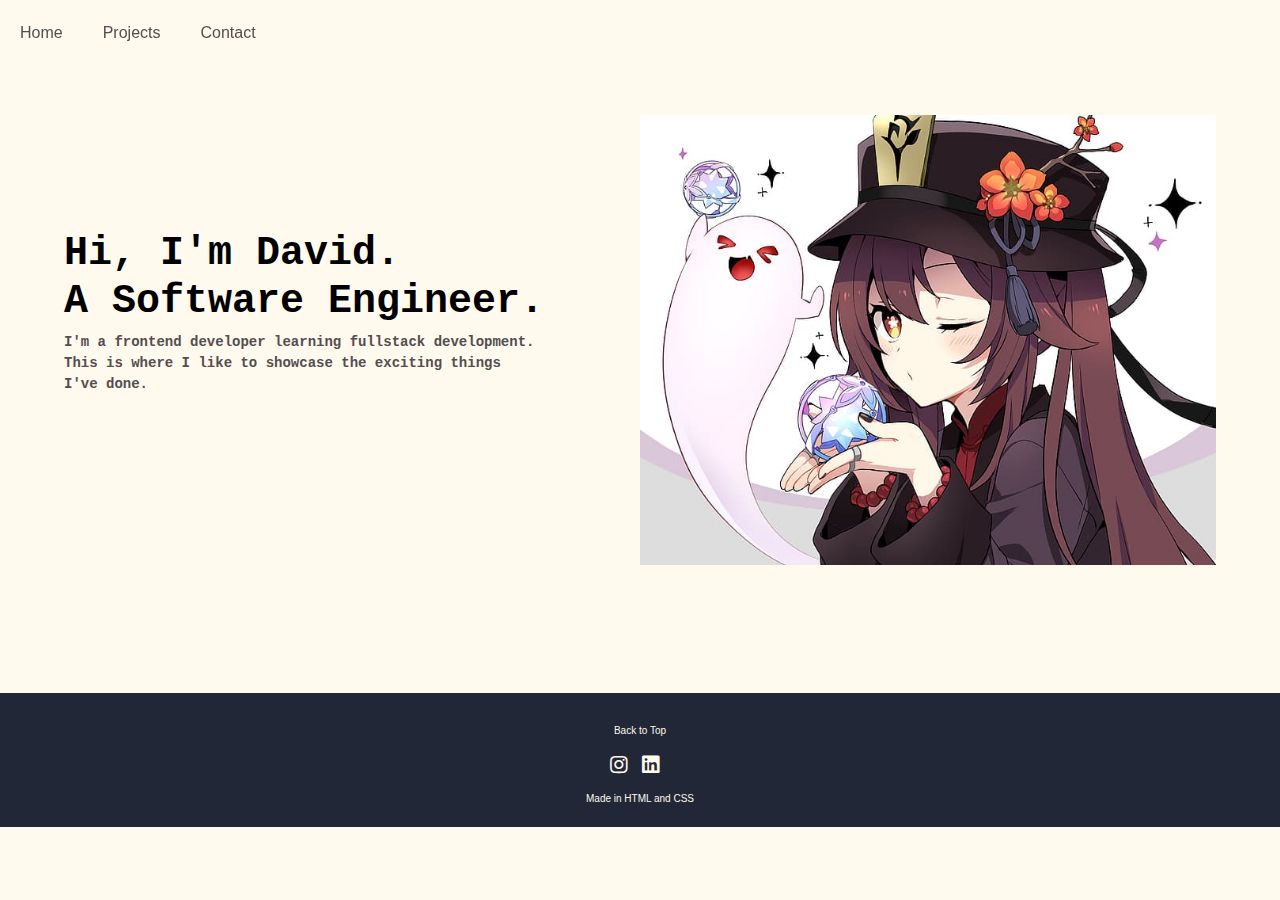
==== index.html @ ca60cd60 "home page implementation and project previews" ====
<!DOCTYPE html>
<html lang="en">
<head>
    <meta charset="UTF-8">
    <meta name="viewport" content="width=device-width, initial-scale=1.0">
    <title>David Tam</title>
    <link rel="stylesheet" href="https://cdnjs.cloudflare.com/ajax/libs/font-awesome/5.15.3/css/all.min.css">
    <link rel="stylesheet" href="styles.css">
    <link rel="icon" href="assets/dt_icon.ico" type="image/x-icon">
</head>
<body>
    <header>
        <nav>
            <ul>
                <li><a href="index.html">Home</a></li>
                <li><a href="projects.html">Projects</a></li>
                <li><a href="#contact">Contact</a></li>
            </ul>
        </nav>
    </header>

    <main>
        <section id="home" class="hero">

            <div class="hero-content">
                <h1>Hi, I'm David. <br> A Software Engineer. <br> <p>I'm a frontend developer learning fullstack development. This is where I like to showcase the exciting things I've done. </p></h1> 
            </div>
            
            <img src="assets/placeholder.jpg" alt="profile-pic">
        
        </section>
    </main>

    <footer>
        <p class="back-to-top"><a href="#top">Back to Top</a></p>
        <div class="footer-icons">
            <a href="https://instagram.com/d__tam?igshid=OGQ5ZDc2ODk2ZA=="><i class="fab fa-instagram"></i></a>
            <a href="https://www.linkedin.com/in/dtam0915/"><i class="fab fa-linkedin"></i></a>
        </div>
        <p> Made in HTML and CSS</p>
    </footer>

    <script src="script.js"></script>
</body>
</html>
---- styles.css ----
/* Reset default margin and padding */
* {
  margin: 0;
  padding: 0;
}

/* Global styles */
body {
  position: relative;
  font-family: Verdana, Geneva, Tahoma, sans-serif;
  line-height: 1.6;
  background-color: #fff9ee;
  color: #212736;
}

.container {
  max-width: 960px;
  margin: 0 auto;
  padding: 20px;
}

/* Header styles */
header {
  position: fixed;
  top: 0; left: 0; right: 0;
  z-index: 999;
  background-color: transparent;
  padding: 20px;
  transition: background-color 0.3s ease-in-out
}

header nav ul {
  display: flex;
  list-style: none;
  margin: 0;
  padding: 0;
}

header nav ul li {
  margin-right: 40px;
}

header nav ul li:last-child {
  margin-right: 0;
}

header nav ul li a {
  text-decoration: none;
  color: #534e50;
}

/* Main styles */
main {
  padding-left: 5%;
  padding-right: 5%;
  padding-bottom: 1%;
}

.hero {
  display: flex;
  flex-direction: column;
  align-items: center;
  padding-top: 10%;
  padding-bottom: 10%;
}

.hero h1 {
  font-family: 'Courier New', Courier, monospace, sans-serif;
  font-size: 40px;
  font-weight: 800;
  font-weight: bolder;

  color:#000;
  text-align: center;
  line-height: 1.2;
}

.hero p {
  font-size: 14px;
  color: #534e50;
  padding-top: 2%;
  padding-bottom: 2%;
  line-height: 1.5;
}

.hero img {
  max-width: 80%;
}

/*Hero Section style for horizontal screens*/
@media (min-width: 1000px) {
  .hero {
    flex-direction: row;
    justify-content: space-between;
    align-items: flex-start;
  }

  .hero h1 {
    text-align: left;
    margin-right: 20px;
    padding-top: 20%;
  }

  .hero p {
    font-size: 14px;
    color: #534e50;
    width: 85%;
    padding-top: 1%;
    padding-bottom: 1%;
  }

  .hero img {
    max-width: 50%;
  }
}

/*Project Section styles*/
.projects {
  display: flex;
  flex-direction: column;
  align-items: first baseline;
  padding-top: 5%;
  padding-bottom: 10%;
}

.projects h1 {
  font-family: 'Courier New', Courier, monospace, sans-serif;
  font-size: 54px;
  font-weight: 800;
  font-weight: bolder;

  color:#000;
  text-align: left;
  line-height: 1.2;
}

.projects h2 {
  font-family:  Verdana, Geneva, Tahoma, sans-serif;
  font-size: 18px;
  font-weight: 100;
  padding-bottom: 3%;

  color:#534e50;
  text-align: left;
  line-height: 1.2;
}

.project-container {
  display: grid;
  grid-template-columns: 1fr;
  grid-gap: 4%;
  max-width: 960px;
  margin: 0 auto;
}

.project-element {
  display: flex;
  flex-direction: column;
  align-items: center;
  max-width: 400px;
  padding: 20px;
  background-color: #f5f0e5;
  border-radius: 10px;
  box-shadow: 0 2px 6px rgba(0, 0, 0, 0.1);
}

.project-element img {
  max-width: 100%;
  height: auto;
  border-radius: 5px;
  margin-bottom: 10px;
}

.project-element h1 {
  font-weight: bold;
  font-size: 20px;
  margin-bottom: 10px;
}

.project-element p {
  margin-bottom: 10px;
  text-align: center;
}

.button-row {
  display: flex;
  justify-content: space-between;
  align-items: center;
  width: 100%;
}

.button-row a {
  text-decoration: none;
}

.button-row button {
  background-color: #212736;
  color: #f5efe1;
  padding: 10px 20px;
  border: none;
  border-radius: 5px;
  font-weight: bold;
  cursor: pointer;
}

.button-row p {
  font-size: 12px;
  color: #777;
  margin-left: 10px;
}

/*Customized project layout based on width*/
@media (min-width: 1000px) {
  .project-container {
    grid-template-columns: repeat(2, 1fr);
  }
}


/* Footer styles */
footer {
  background-color: #212736;
  padding: 20px;
  color: #fff9ee;
  text-align: center;
}

.footer-icons {
  margin-top: 10px;
  margin-bottom: 10px;
}

.footer-icons a {
  color: #fff9ee;
  font-size: 20px;
  margin-right: 10px;
}

.back-to-top {
  margin-top: 10px;
}

.back-to-top a {
  color:#fff9ee;
  text-decoration: none;
}

.back-to-top a:hover {
  text-decoration: underline;
}

footer p {
  margin: 0;
  font-size: 10px;
}
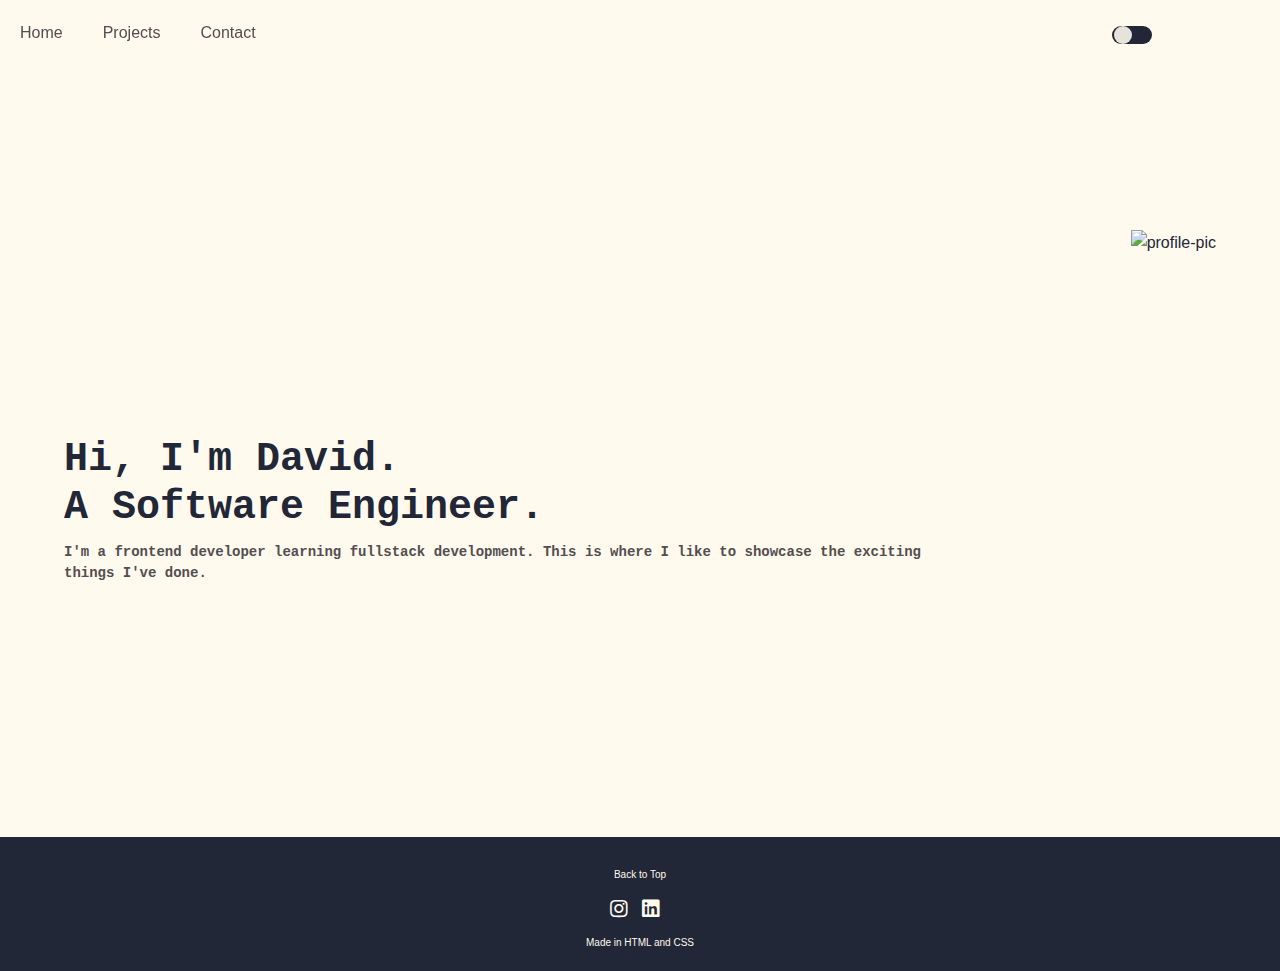
==== commit 48acb0e6: "added picture + dark mode" ====
--- a/index.html
+++ b/index.html
@@ -17,6 +17,37 @@
                 <li><a href="#contact">Contact</a></li>
             </ul>
         </nav>
+        <div class="toggle-switch-container">
+            <label class="toggle-switch">
+                <input type="checkbox" id="toggle">
+                <span class="slider"></span>
+            </label>
+        </div>
+        <script>
+            document.addEventListener("DOMContentLoaded", function() {
+              const toggle = document.getElementById("toggle");
+              const body = document.body;
+          
+              // Check if the toggle state exists in local storage
+              const isDarkMode = localStorage.getItem("darkMode") === "true";
+              toggle.checked = isDarkMode;
+              if (isDarkMode) {
+                body.classList.add("dark-mode");
+              }
+          
+              // Add event listener to toggle switch
+              toggle.addEventListener("change", function() {
+                // Add toggle records to local storage
+                if (this.checked) {
+                  body.classList.add("dark-mode");
+                  localStorage.setItem("darkMode", "true");
+                } else {
+                  body.classList.remove("dark-mode");
+                  localStorage.setItem("darkMode", "false");
+                }
+              });
+            });
+          </script>
     </header>
 
     <main>
@@ -26,7 +57,7 @@
                 <h1>Hi, I'm David. <br> A Software Engineer. <br> <p>I'm a frontend developer learning fullstack development. This is where I like to showcase the exciting things I've done. </p></h1> 
             </div>
             
-            <img src="assets/placeholder.jpg" alt="profile-pic">
+            <img src="assets/me.png" alt="profile-pic">
         
         </section>
     </main>
--- a/styles.css
+++ b/styles.css
@@ -2,6 +2,25 @@
 * {
   margin: 0;
   padding: 0;
+}
+
+/*Base and dark-mode colour palettes*/
+:root {
+  --clr-fore: #212736;
+  --clr-back: #fff9ee;
+  --clr-fore2: #534e50;
+  --clr-back2:#e8e3da;
+  --clr-foot: #212736;
+  --clr-foot2: #fff9ee;
+}
+
+.dark-mode {
+  --clr-back: #1f1f29;
+  --clr-fore: #cfccc8;
+  --clr-back2: #13131b;
+  --clr-fore2:#d9d6ce;
+  --clr-foot: #1f1f20;
+  --clr-foot2: #fff9ee;
 }
 
 /* Global styles */
@@ -9,8 +28,8 @@
   position: relative;
   font-family: Verdana, Geneva, Tahoma, sans-serif;
   line-height: 1.6;
-  background-color: #fff9ee;
-  color: #212736;
+  background-color: var(--clr-back);
+  color: var(--clr-fore);
 }
 
 .container {
@@ -46,7 +65,60 @@
 
 header nav ul li a {
   text-decoration: none;
-  color: #534e50;
+  color:var(--clr-fore2);
+}
+
+/*Lighting Switch Styles*/
+.toggle-switch {
+  position: fixed;
+  top: 2.5%; 
+  right: 10%; 
+  display: inline-block;
+  width: 40px;
+  height: 24px;
+}
+
+.toggle-switch input {
+  opacity: 0;
+  width: 0;
+  height: 0;
+}
+
+.slider {
+  position: absolute;
+  cursor: pointer;
+  top: 50%;
+  transform: translateY(-50%);
+  left: 0;
+  right: 0;
+  height: 18px;
+  background-color: var(--clr-fore);
+  border-radius: 12px;
+  transition: .4s;
+}
+
+.slider:before {
+  position: absolute;
+  content: "";
+  height: 18px;
+  width: 18px;
+  left: 2px;
+  top: 50%;
+  transform: translateY(-50%);
+  background-color: var(--clr-back2);
+  border-radius: 50%;
+  transition: .4s;
+}
+
+/*Allows for slider to move and change colours upon being clicked*/
+input:checked + .slider {
+  background-color: var(--clr-back2);
+  width: 100%; 
+}
+
+input:checked + .slider:before {
+  transform: translateX(100%) translateY(-50%); 
+  background-color: var(--clr-fore);
 }
 
 /* Main styles */
@@ -60,31 +132,33 @@
   display: flex;
   flex-direction: column;
   align-items: center;
-  padding-top: 10%;
+  padding-top: 15%;
   padding-bottom: 10%;
 }
 
 .hero h1 {
   font-family: 'Courier New', Courier, monospace, sans-serif;
-  font-size: 40px;
+  font-size: 30px;
   font-weight: 800;
   font-weight: bolder;
 
-  color:#000;
+  color:var(--clr-fore);
   text-align: center;
   line-height: 1.2;
 }
 
 .hero p {
   font-size: 14px;
-  color: #534e50;
+  color: var(--clr-fore2);
   padding-top: 2%;
   padding-bottom: 2%;
   line-height: 1.5;
 }
 
 .hero img {
+  padding-top: 5%;
   max-width: 80%;
+  height: auto;
 }
 
 /*Hero Section style for horizontal screens*/
@@ -93,24 +167,31 @@
     flex-direction: row;
     justify-content: space-between;
     align-items: flex-start;
+    padding-top: 20%;
+    padding-bottom: 20%;
   }
 
   .hero h1 {
     text-align: left;
+    font-size: 40px;
+    font-weight: 800;
     margin-right: 20px;
     padding-top: 20%;
   }
 
   .hero p {
     font-size: 14px;
-    color: #534e50;
+    color: var(--clr-fore2);
     width: 85%;
     padding-top: 1%;
     padding-bottom: 1%;
   }
 
   .hero img {
-    max-width: 50%;
+    padding-top: 0%;
+    padding-right: 0%;
+    max-width: 45%;
+    height: auto
   }
 }
 
@@ -119,8 +200,8 @@
   display: flex;
   flex-direction: column;
   align-items: first baseline;
-  padding-top: 5%;
-  padding-bottom: 10%;
+  padding-top: 10%;
+  padding-bottom: 20%;
 }
 
 .projects h1 {
@@ -129,7 +210,7 @@
   font-weight: 800;
   font-weight: bolder;
 
-  color:#000;
+  color:var(--clr-fore);
   text-align: left;
   line-height: 1.2;
 }
@@ -138,9 +219,9 @@
   font-family:  Verdana, Geneva, Tahoma, sans-serif;
   font-size: 18px;
   font-weight: 100;
-  padding-bottom: 3%;
-
-  color:#534e50;
+  padding-bottom: 6%;
+
+  color:var(--clr-fore2);
   text-align: left;
   line-height: 1.2;
 }
@@ -159,7 +240,7 @@
   align-items: center;
   max-width: 400px;
   padding: 20px;
-  background-color: #f5f0e5;
+  background-color: var(--clr-back2);
   border-radius: 10px;
   box-shadow: 0 2px 6px rgba(0, 0, 0, 0.1);
 }
@@ -194,8 +275,8 @@
 }
 
 .button-row button {
-  background-color: #212736;
-  color: #f5efe1;
+  background-color: var(--clr-fore);
+  color: var(--clr-back);
   padding: 10px 20px;
   border: none;
   border-radius: 5px;
@@ -205,12 +286,16 @@
 
 .button-row p {
   font-size: 12px;
-  color: #777;
+  color: var(--clr-fore);
   margin-left: 10px;
 }
 
 /*Customized project layout based on width*/
 @media (min-width: 1000px) {
+  .projects {
+    padding-top: 5%;
+  }
+
   .project-container {
     grid-template-columns: repeat(2, 1fr);
   }
@@ -219,10 +304,11 @@
 
 /* Footer styles */
 footer {
-  background-color: #212736;
+  background-color: var(--clr-foot);
   padding: 20px;
-  color: #fff9ee;
+  color: var(--clr-foot2);
   text-align: center;
+  margin-top:auto;
 }
 
 .footer-icons {
@@ -231,7 +317,7 @@
 }
 
 .footer-icons a {
-  color: #fff9ee;
+  color: var(--clr-foot2);
   font-size: 20px;
   margin-right: 10px;
 }
@@ -241,7 +327,7 @@
 }
 
 .back-to-top a {
-  color:#fff9ee;
+  color:var(--clr-foot2);
   text-decoration: none;
 }
 
@@ -252,4 +338,4 @@
 footer p {
   margin: 0;
   font-size: 10px;
-}
+}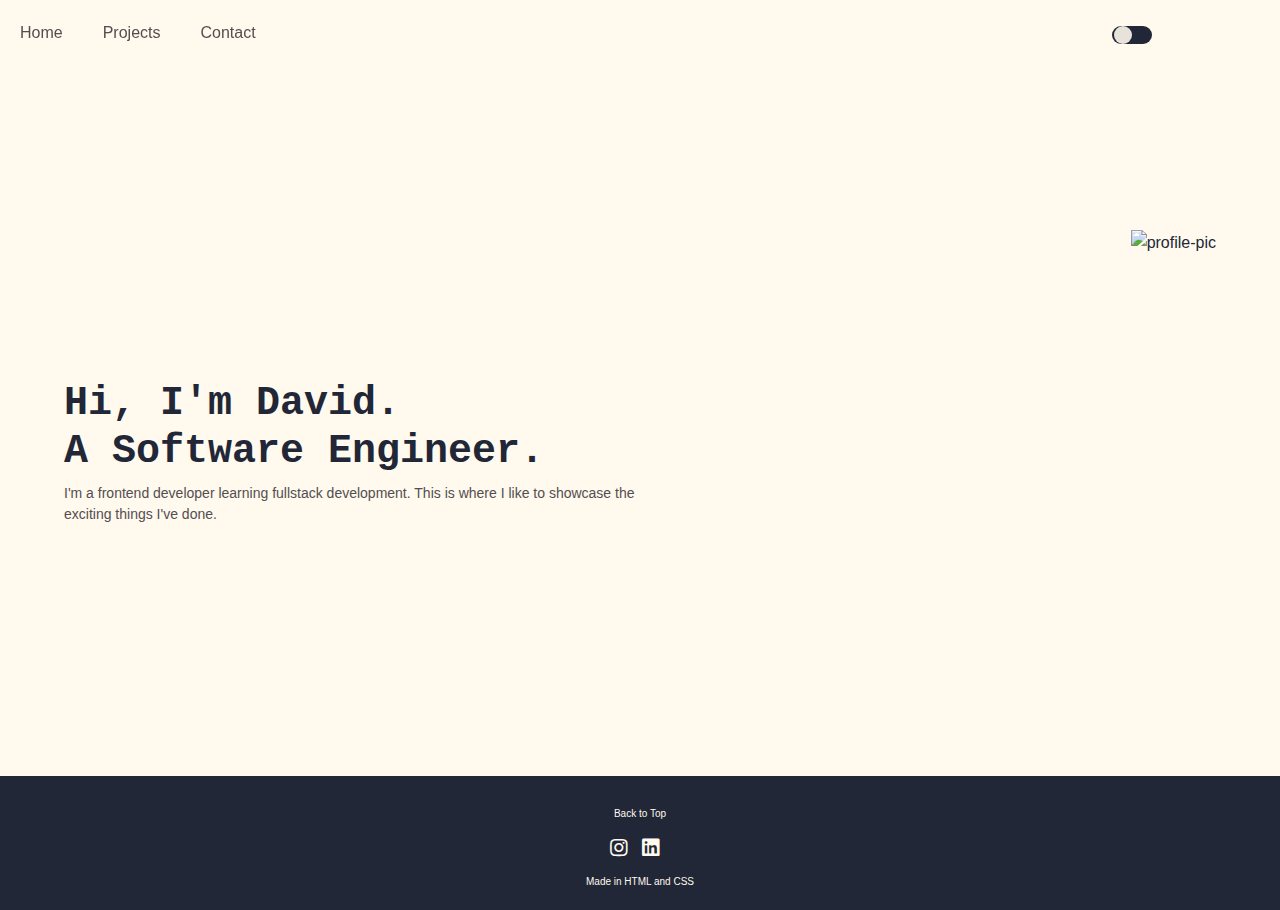
==== commit 3e26083d: "ruin raider project overview" ====
--- a/index.html
+++ b/index.html
@@ -23,31 +23,6 @@
                 <span class="slider"></span>
             </label>
         </div>
-        <script>
-            document.addEventListener("DOMContentLoaded", function() {
-              const toggle = document.getElementById("toggle");
-              const body = document.body;
-          
-              // Check if the toggle state exists in local storage
-              const isDarkMode = localStorage.getItem("darkMode") === "true";
-              toggle.checked = isDarkMode;
-              if (isDarkMode) {
-                body.classList.add("dark-mode");
-              }
-          
-              // Add event listener to toggle switch
-              toggle.addEventListener("change", function() {
-                // Add toggle records to local storage
-                if (this.checked) {
-                  body.classList.add("dark-mode");
-                  localStorage.setItem("darkMode", "true");
-                } else {
-                  body.classList.remove("dark-mode");
-                  localStorage.setItem("darkMode", "false");
-                }
-              });
-            });
-          </script>
     </header>
 
     <main>
--- a/styles.css
+++ b/styles.css
@@ -153,6 +153,8 @@
   padding-top: 2%;
   padding-bottom: 2%;
   line-height: 1.5;
+  font-family: Verdana, Geneva, Tahoma, sans-serif;
+  font-weight:normal
 }
 
 .hero img {
@@ -301,7 +303,6 @@
   }
 }
 
-
 /* Footer styles */
 footer {
   background-color: var(--clr-foot);
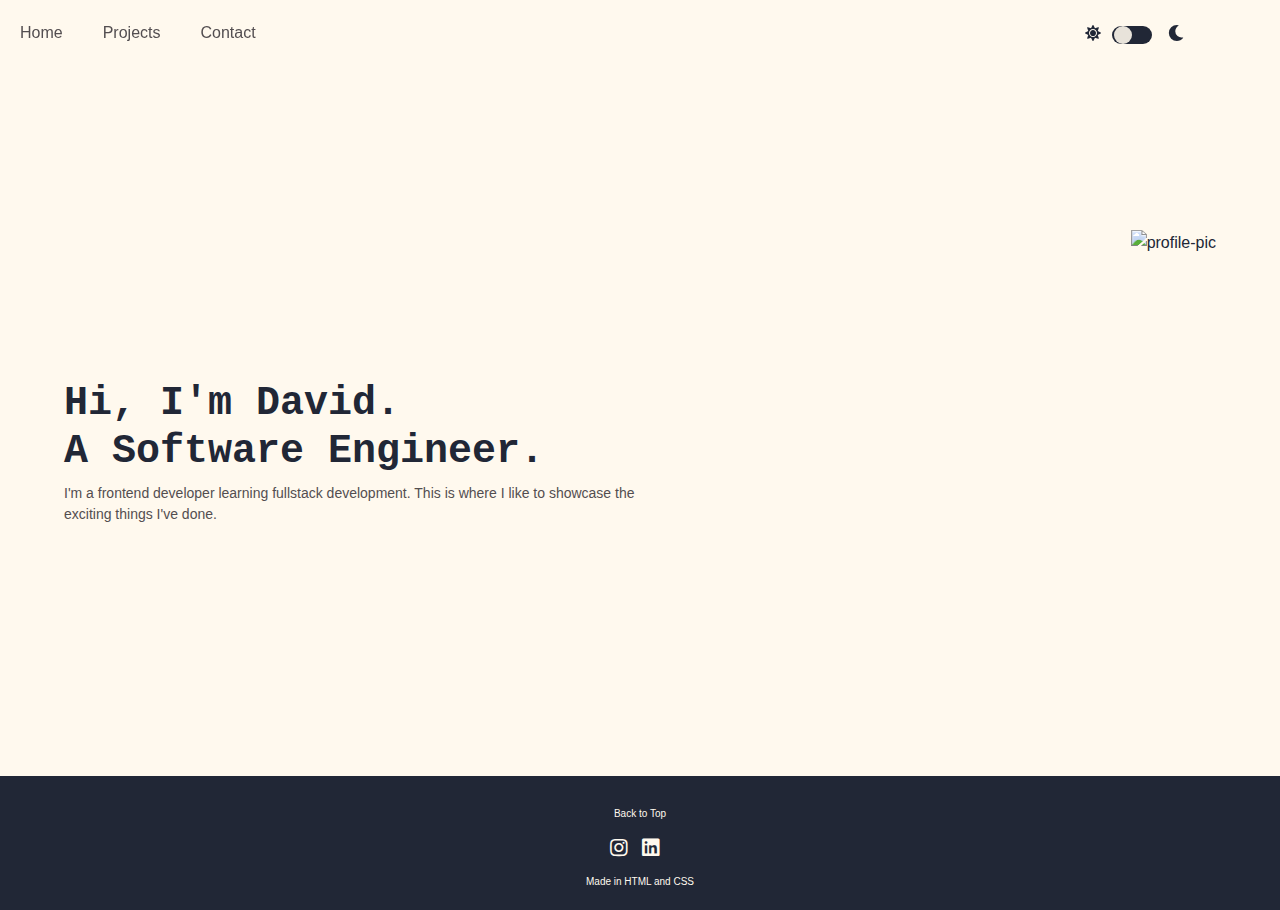
==== commit c7dde493: "altima project page added" ====
--- a/index.html
+++ b/index.html
@@ -1,51 +1,69 @@
 <!DOCTYPE html>
 <html lang="en">
-<head>
-    <meta charset="UTF-8">
-    <meta name="viewport" content="width=device-width, initial-scale=1.0">
+  <head>
+    <meta charset="UTF-8" />
+    <meta name="viewport" content="width=device-width, initial-scale=1.0" />
     <title>David Tam</title>
-    <link rel="stylesheet" href="https://cdnjs.cloudflare.com/ajax/libs/font-awesome/5.15.3/css/all.min.css">
-    <link rel="stylesheet" href="styles.css">
-    <link rel="icon" href="assets/dt_icon.ico" type="image/x-icon">
-</head>
-<body>
+    <link
+      rel="stylesheet"
+      href="https://cdnjs.cloudflare.com/ajax/libs/font-awesome/5.15.3/css/all.min.css"
+    />
+    <link rel="stylesheet" href="styles.css" />
+    <link rel="icon" href="assets/dt_icon.ico" type="image/x-icon" />
+  </head>
+  <body>
     <header>
-        <nav>
-            <ul>
-                <li><a href="index.html">Home</a></li>
-                <li><a href="projects.html">Projects</a></li>
-                <li><a href="#contact">Contact</a></li>
-            </ul>
-        </nav>
-        <div class="toggle-switch-container">
-            <label class="toggle-switch">
-                <input type="checkbox" id="toggle">
-                <span class="slider"></span>
-            </label>
-        </div>
+      <nav>
+        <ul>
+          <li><a href="index.html">Home</a></li>
+          <li><a href="projects.html">Projects</a></li>
+          <li><a href="#contact">Contact</a></li>
+        </ul>
+      </nav>
+      <div class="toggle-switch-container">
+        <label class="toggle-switch">
+          <input type="checkbox" id="toggle" />
+          <span class="slider"></span>
+        </label>
+      </div>
+      <span class="icon" aria-label="sun">
+        <i class="fas fa-sun"></i>
+      </span>
+      <span class="icon" aria-label="moon">
+        <i class="fas fa-moon"></i>
+      </span>
     </header>
 
     <main>
-        <section id="home" class="hero">
+      <section id="home" class="hero">
+        <div class="hero-content">
+          <h1>
+            Hi, I'm David. <br />
+            A Software Engineer. <br />
+            <p>
+              I'm a frontend developer learning fullstack development. This is
+              where I like to showcase the exciting things I've done.
+            </p>
+          </h1>
+        </div>
 
-            <div class="hero-content">
-                <h1>Hi, I'm David. <br> A Software Engineer. <br> <p>I'm a frontend developer learning fullstack development. This is where I like to showcase the exciting things I've done. </p></h1> 
-            </div>
-            
-            <img src="assets/me.png" alt="profile-pic">
-        
-        </section>
+        <img src="assets/me.png" alt="profile-pic" />
+      </section>
     </main>
 
     <footer>
-        <p class="back-to-top"><a href="#top">Back to Top</a></p>
-        <div class="footer-icons">
-            <a href="https://instagram.com/d__tam?igshid=OGQ5ZDc2ODk2ZA=="><i class="fab fa-instagram"></i></a>
-            <a href="https://www.linkedin.com/in/dtam0915/"><i class="fab fa-linkedin"></i></a>
-        </div>
-        <p> Made in HTML and CSS</p>
+      <p class="back-to-top"><a href="#top">Back to Top</a></p>
+      <div class="footer-icons">
+        <a href="https://instagram.com/d__tam?igshid=OGQ5ZDc2ODk2ZA=="
+          ><i class="fab fa-instagram"></i
+        ></a>
+        <a href="https://www.linkedin.com/in/dtam0915/"
+          ><i class="fab fa-linkedin"></i
+        ></a>
+      </div>
+      <p>Made in HTML and CSS</p>
     </footer>
 
     <script src="script.js"></script>
-</body>
+  </body>
 </html>
--- a/styles.css
+++ b/styles.css
@@ -121,6 +121,38 @@
   background-color: var(--clr-fore);
 }
 
+span.icon[aria-label="sun"] {
+  font-size: 16px;
+  position: fixed;
+  top: 2.3%;
+  right:14%;
+}
+
+span.icon[aria-label="moon"] {
+  font-size: 16px;
+  position: fixed;
+  top: 2.3%;
+  right:7.5%;
+}
+
+/*Light mode positioning for thinner screens*/
+@media (max-width: 1000px) {
+  span.icon[aria-label="sun"] {
+    font-size: 16px;
+    position: fixed;
+    top: 2.3%;
+    right:16%;
+  }
+  
+  span.icon[aria-label="moon"] {
+    font-size: 16px;
+    position: fixed;
+    top: 2.3%;
+    right:7%;
+  }
+}
+
+
 /* Main styles */
 main {
   padding-left: 5%;
@@ -295,7 +327,7 @@
 /*Customized project layout based on width*/
 @media (min-width: 1000px) {
   .projects {
-    padding-top: 5%;
+    padding-top: 8%;
   }
 
   .project-container {
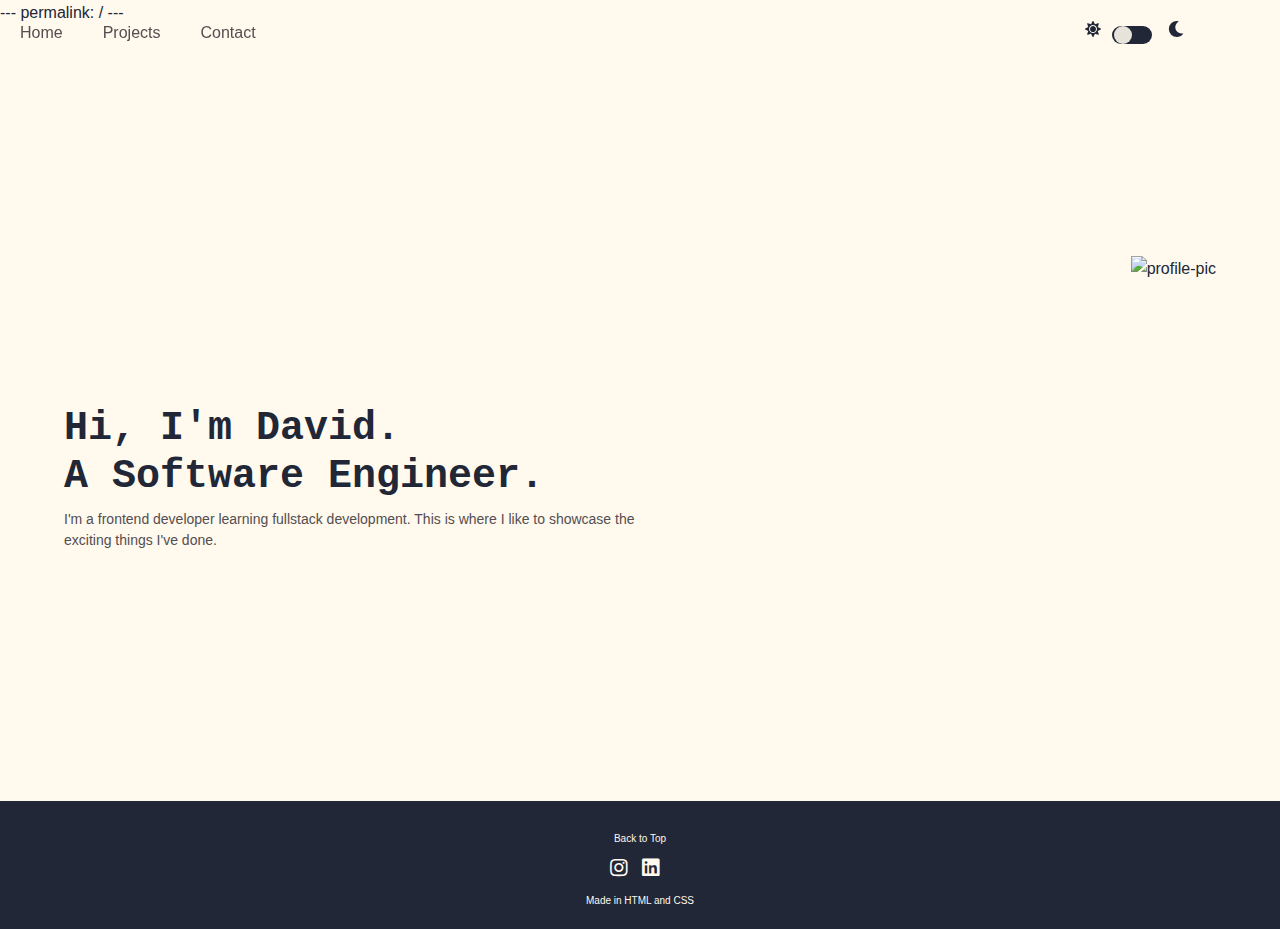
==== commit 51deb1bc: "moved" ====
--- a/index.html
+++ b/index.html
@@ -1,3 +1,7 @@
+---
+permalink: /
+---
+
 <!DOCTYPE html>
 <html lang="en">
   <head>
@@ -8,15 +12,15 @@
       rel="stylesheet"
       href="https://cdnjs.cloudflare.com/ajax/libs/font-awesome/5.15.3/css/all.min.css"
     />
-    <link rel="stylesheet" href="styles.css" />
-    <link rel="icon" href="assets/dt_icon.ico" type="image/x-icon" />
+    <link rel="stylesheet" href="/styles/styles.css" />
+    <link rel="icon" href="/assets/dt_icon.ico" type="image/x-icon" />
   </head>
   <body>
     <header>
       <nav>
         <ul>
-          <li><a href="index.html">Home</a></li>
-          <li><a href="projects.html">Projects</a></li>
+          <li><a href="/src/index.html">Home</a></li>
+          <li><a href="/src/projects.html">Projects</a></li>
           <li><a href="#contact">Contact</a></li>
         </ul>
       </nav>
@@ -47,7 +51,7 @@
           </h1>
         </div>
 
-        <img src="assets/me.png" alt="profile-pic" />
+        <img src="/assets/me.png" alt="profile-pic" />
       </section>
     </main>
 
@@ -64,6 +68,6 @@
       <p>Made in HTML and CSS</p>
     </footer>
 
-    <script src="script.js"></script>
+    <script src="/src/script.js"></script>
   </body>
 </html>
--- a/styles/styles.css
+++ b/styles/styles.css
@@ -0,0 +1,374 @@
+/* Reset default margin and padding */
+* {
+  margin: 0;
+  padding: 0;
+}
+
+/*Base and dark-mode colour palettes*/
+:root {
+  --clr-fore: #212736;
+  --clr-back: #fff9ee;
+  --clr-fore2: #534e50;
+  --clr-back2:#e8e3da;
+  --clr-foot: #212736;
+  --clr-foot2: #fff9ee;
+}
+
+.dark-mode {
+  --clr-back: #1f1f29;
+  --clr-fore: #cfccc8;
+  --clr-back2: #13131b;
+  --clr-fore2:#d9d6ce;
+  --clr-foot: #1f1f20;
+  --clr-foot2: #fff9ee;
+}
+
+/* Global styles */
+body {
+  position: relative;
+  font-family: Verdana, Geneva, Tahoma, sans-serif;
+  line-height: 1.6;
+  background-color: var(--clr-back);
+  color: var(--clr-fore);
+}
+
+.container {
+  max-width: 960px;
+  margin: 0 auto;
+  padding: 20px;
+}
+
+/* Header styles */
+header {
+  position: fixed;
+  top: 0; left: 0; right: 0;
+  z-index: 999;
+  background-color: transparent;
+  padding: 20px;
+  transition: background-color 0.3s ease-in-out
+}
+
+header nav ul {
+  display: flex;
+  list-style: none;
+  margin: 0;
+  padding: 0;
+}
+
+header nav ul li {
+  margin-right: 40px;
+}
+
+header nav ul li:last-child {
+  margin-right: 0;
+}
+
+header nav ul li a {
+  text-decoration: none;
+  color:var(--clr-fore2);
+}
+
+/*Lighting Switch Styles*/
+.toggle-switch {
+  position: fixed;
+  top: 2.5%; 
+  right: 10%; 
+  display: inline-block;
+  width: 40px;
+  height: 24px;
+}
+
+.toggle-switch input {
+  opacity: 0;
+  width: 0;
+  height: 0;
+}
+
+.slider {
+  position: absolute;
+  cursor: pointer;
+  top: 50%;
+  transform: translateY(-50%);
+  left: 0;
+  right: 0;
+  height: 18px;
+  background-color: var(--clr-fore);
+  border-radius: 12px;
+  transition: .4s;
+}
+
+.slider:before {
+  position: absolute;
+  content: "";
+  height: 18px;
+  width: 18px;
+  left: 2px;
+  top: 50%;
+  transform: translateY(-50%);
+  background-color: var(--clr-back2);
+  border-radius: 50%;
+  transition: .4s;
+}
+
+/*Allows for slider to move and change colours upon being clicked*/
+input:checked + .slider {
+  background-color: var(--clr-back2);
+  width: 100%; 
+}
+
+input:checked + .slider:before {
+  transform: translateX(100%) translateY(-50%); 
+  background-color: var(--clr-fore);
+}
+
+span.icon[aria-label="sun"] {
+  font-size: 16px;
+  position: fixed;
+  top: 2.3%;
+  right:14%;
+}
+
+span.icon[aria-label="moon"] {
+  font-size: 16px;
+  position: fixed;
+  top: 2.3%;
+  right:7.5%;
+}
+
+/*Light mode positioning for thinner screens*/
+@media (max-width: 1000px) {
+  span.icon[aria-label="sun"] {
+    font-size: 16px;
+    position: fixed;
+    top: 2.3%;
+    right:16%;
+  }
+  
+  span.icon[aria-label="moon"] {
+    font-size: 16px;
+    position: fixed;
+    top: 2.3%;
+    right:7%;
+  }
+}
+
+
+/* Main styles */
+main {
+  padding-left: 5%;
+  padding-right: 5%;
+  padding-bottom: 1%;
+}
+
+.hero {
+  display: flex;
+  flex-direction: column;
+  align-items: center;
+  padding-top: 15%;
+  padding-bottom: 10%;
+}
+
+.hero h1 {
+  font-family: 'Courier New', Courier, monospace, sans-serif;
+  font-size: 30px;
+  font-weight: 800;
+  font-weight: bolder;
+
+  color:var(--clr-fore);
+  text-align: center;
+  line-height: 1.2;
+}
+
+.hero p {
+  font-size: 14px;
+  color: var(--clr-fore2);
+  padding-top: 2%;
+  padding-bottom: 2%;
+  line-height: 1.5;
+  font-family: Verdana, Geneva, Tahoma, sans-serif;
+  font-weight:normal
+}
+
+.hero img {
+  padding-top: 5%;
+  max-width: 80%;
+  height: auto;
+}
+
+/*Hero Section style for horizontal screens*/
+@media (min-width: 1000px) {
+  .hero {
+    flex-direction: row;
+    justify-content: space-between;
+    align-items: flex-start;
+    padding-top: 20%;
+    padding-bottom: 20%;
+  }
+
+  .hero h1 {
+    text-align: left;
+    font-size: 40px;
+    font-weight: 800;
+    margin-right: 20px;
+    padding-top: 20%;
+  }
+
+  .hero p {
+    font-size: 14px;
+    color: var(--clr-fore2);
+    width: 85%;
+    padding-top: 1%;
+    padding-bottom: 1%;
+  }
+
+  .hero img {
+    padding-top: 0%;
+    padding-right: 0%;
+    max-width: 45%;
+    height: auto
+  }
+}
+
+/*Project Section styles*/
+.projects {
+  display: flex;
+  flex-direction: column;
+  align-items: first baseline;
+  padding-top: 10%;
+  padding-bottom: 20%;
+}
+
+.projects h1 {
+  font-family: 'Courier New', Courier, monospace, sans-serif;
+  font-size: 54px;
+  font-weight: 800;
+  font-weight: bolder;
+
+  color:var(--clr-fore);
+  text-align: left;
+  line-height: 1.2;
+}
+
+.projects h2 {
+  font-family:  Verdana, Geneva, Tahoma, sans-serif;
+  font-size: 18px;
+  font-weight: 100;
+  padding-bottom: 6%;
+
+  color:var(--clr-fore2);
+  text-align: left;
+  line-height: 1.2;
+}
+
+.project-container {
+  display: grid;
+  grid-template-columns: 1fr;
+  grid-gap: 4%;
+  max-width: 960px;
+  margin: 0 auto;
+}
+
+.project-element {
+  display: flex;
+  flex-direction: column;
+  align-items: center;
+  max-width: 400px;
+  padding: 20px;
+  background-color: var(--clr-back2);
+  border-radius: 10px;
+  box-shadow: 0 2px 6px rgba(0, 0, 0, 0.1);
+}
+
+.project-element img {
+  max-width: 100%;
+  height: auto;
+  border-radius: 5px;
+  margin-bottom: 10px;
+}
+
+.project-element h1 {
+  font-weight: bold;
+  font-size: 20px;
+  margin-bottom: 10px;
+}
+
+.project-element p {
+  margin-bottom: 10px;
+  text-align: center;
+}
+
+.button-row {
+  display: flex;
+  justify-content: space-between;
+  align-items: center;
+  width: 100%;
+}
+
+.button-row a {
+  text-decoration: none;
+}
+
+.button-row button {
+  background-color: var(--clr-fore);
+  color: var(--clr-back);
+  padding: 10px 20px;
+  border: none;
+  border-radius: 5px;
+  font-weight: bold;
+  cursor: pointer;
+}
+
+.button-row p {
+  font-size: 12px;
+  color: var(--clr-fore);
+  margin-left: 10px;
+}
+
+/*Customized project layout based on width*/
+@media (min-width: 1000px) {
+  .projects {
+    padding-top: 8%;
+  }
+
+  .project-container {
+    grid-template-columns: repeat(2, 1fr);
+  }
+}
+
+/* Footer styles */
+footer {
+  background-color: var(--clr-foot);
+  padding: 20px;
+  color: var(--clr-foot2);
+  text-align: center;
+  margin-top:auto;
+}
+
+.footer-icons {
+  margin-top: 10px;
+  margin-bottom: 10px;
+}
+
+.footer-icons a {
+  color: var(--clr-foot2);
+  font-size: 20px;
+  margin-right: 10px;
+}
+
+.back-to-top {
+  margin-top: 10px;
+}
+
+.back-to-top a {
+  color:var(--clr-foot2);
+  text-decoration: none;
+}
+
+.back-to-top a:hover {
+  text-decoration: underline;
+}
+
+footer p {
+  margin: 0;
+  font-size: 10px;
+}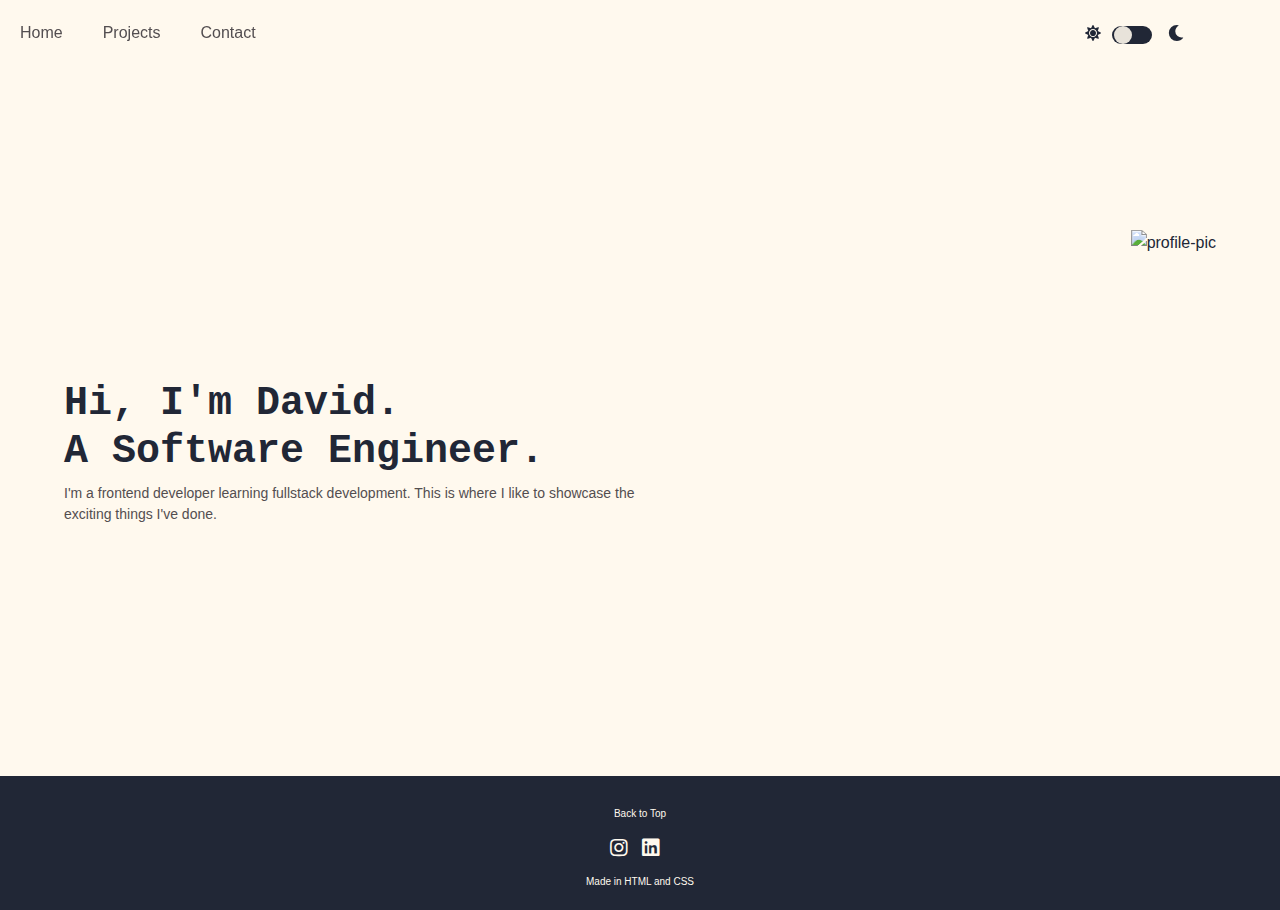
==== commit 9ca90886: "bugs" ====
--- a/index.html
+++ b/index.html
@@ -1,7 +1,3 @@
----
-permalink: /
----
-
 <!DOCTYPE html>
 <html lang="en">
   <head>
@@ -19,7 +15,7 @@
     <header>
       <nav>
         <ul>
-          <li><a href="/src/index.html">Home</a></li>
+          <li><a href="index.html">Home</a></li>
           <li><a href="/src/projects.html">Projects</a></li>
           <li><a href="#contact">Contact</a></li>
         </ul>
